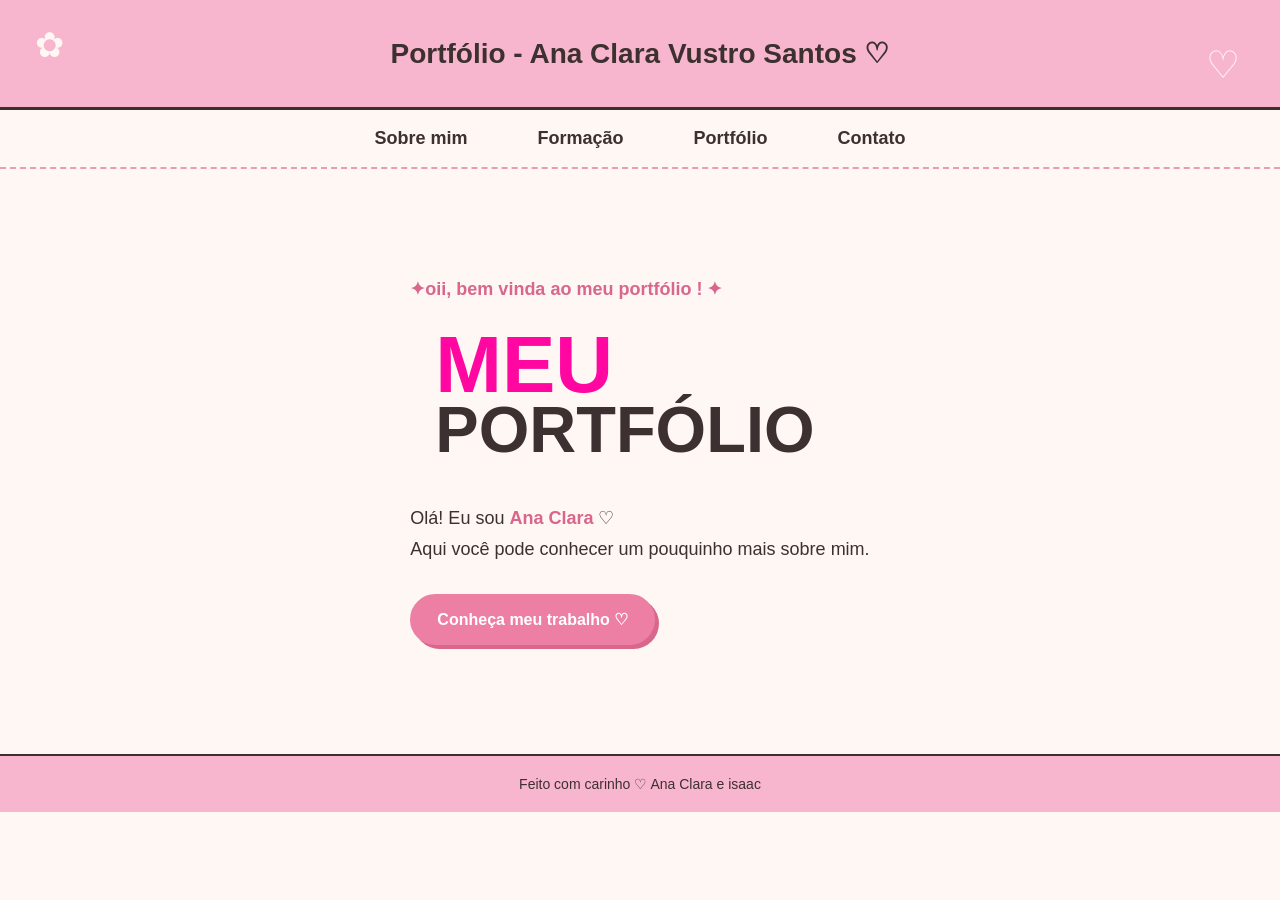
==== index.html @ ec6165d0 "Add initial HTML structure for portfolio" ====
<!DOCTYPE html>
<html lang="pt-br">

<head>
    <meta charset="UTF-8">
    <meta name="viewport" content="width=device-width, initial-scale=1.0">

    <title>Portfólio - Ana Clara</title>

    <link rel="stylesheet" href="style.css">
</head>

<body>
    
    <header class="topo-unico">

        <h1>
            Portfólio - Ana Clara Vustro Santos ♡
        </h1>

    </header>

    <nav class="menu">

        <ul class="centralizar">

            <li>
                <a href="sobre.html">
                    Sobre mim
                </a>
            </li>

            <li>
                <a href="formacao.html">
                    Formação
                </a>
            </li>

            <li>
                <a href="portfolio.html">
                    Portfólio
                </a>
            </li>

            <li>
                <a href="contato.html">
                    Contato
                </a>
            </li>

        </ul>

    </nav>


    <main class="inicio">

        <div class="texto">

            <p class="frase">
                ✦oii, bem vinda ao meu portfólio ! ✦
            </p>

            <h2>
                Meu
                <span>Portfólio</span>
            </h2>

            <p class="descricao">
                Olá! Eu sou <strong>Ana Clara</strong> ♡
                <br>
                Aqui você pode conhecer um pouquinho mais sobre mim.

            </p>

            <a href="portfolio.html" class="botao">
                Conheça meu trabalho ♡
            </a>

        </div>



        </div>

    </main>


    <footer>
        <p>Feito com carinho ♡ Ana Clara e isaac</p>
    </footer>

</body>

</html>
---- style.css ----
* {
    margin: 0;
    padding: 0;
    box-sizing: border-box;
}


body {
    font-family: "Trebuchet MS", Arial, sans-serif;
    background-color: #fff7f4;
    color: #3d3030;
}


.topo-unico {
    background-color: #f8b6ce;
    width: 100%;
    min-height: 110px;

    display: flex;
    justify-content: center;
    align-items: center;

    text-align: center;

    border-bottom: 3px solid #3d3030;

    position: relative;
}


.topo-unico::before {
    content: "✿";
    position: absolute;
    left: 35px;
    top: 25px;

    font-size: 35px;
    color: #fff7f4;
}

.topo-unico::after {
    content: "♡";
    position: absolute;
    right: 40px;
    bottom: 20px;

    font-size: 38px;
    color: #fff7f4;
}


.topo-unico h1 {
    font-size: 28px;
    color: #3d3030;
}

.menu {
    background-color: #fff7f4;
    padding: 18px 0;

    border-bottom: 2px dashed #e99bb7;
}


.centralizar {
    display: flex;
    justify-content: center;
    align-items: center;

    gap: 40px;

    list-style: none;
}


.centralizar li a {
    text-decoration: none;

    color: #3d3030;

    font-size: 18px;
    font-weight: bold;

    padding: 8px 15px;

    border-radius: 20px;

    transition: 0.3s;
}


.centralizar li a:hover {
    color: white;
    background-color: #ed7fa5;
}


.inicio {
    min-height: 65vh;

    display: flex;
    align-items: center;
    justify-content: space-around;

    padding: 60px 10%;

    gap: 50px;

    position: relative;
}



.texto {
    max-width: 600px;
}


.frase {
    color: #d8668d;

    font-size: 18px;
    font-weight: bold;

    margin-bottom: 15px;
}


.texto h2 {
    font-size: 80px;
    
    font-weight: bold;

    padding: 14px 25px;

    border-radius: 30px;

    line-height: 0.9;

    color: #ff07a0;

    margin-bottom: 30px;

    text-transform: uppercase;
}


.texto h2 span {
    display: block;

    color: #3d3030;

    font-size: 65px;
}


.descricao {
    font-size: 18px;

    line-height: 1.7;

    max-width: 550px;

    margin-bottom: 30px;
}


.descricao strong {
    color: #d8668d;
}



.botao {
    display: inline-block;

    background-color: #ed7fa5;

    color: white;

    text-decoration: none;

    font-weight: bold;

    padding: 14px 25px;

    border-radius: 30px;

    border: 2px solid #ed7fa5;

    box-shadow: 4px 4px 0 #d8668d;

    transition: 0.3s;
}


.botao:hover {
    background-color: #f5a7bf;

    transform: translateY(-3px);

    box-shadow: 5px 6px 0 #d8668d;
}



.decoracao {
    width: 360px;
    height: 380px;

    background-color: #f7c6d7;

    border: 3px solid #3d3030;

    border-radius: 48% 52% 45% 55%;

    position: relative;

    display: flex;

    justify-content: center;
    align-items: center;

    transform: rotate(2deg);

    box-shadow: 10px 10px 0 #ed7fa5;
}



.cartao {
    background-color: #fffdfb;

    width: 230px;
    height: 260px;

    padding: 30px;

    display: flex;
    flex-direction: column;

    justify-content: center;
    align-items: center;

    text-align: center;

    border: 2px solid #3d3030;

    transform: rotate(-5deg);

    box-shadow: 6px 6px 0 #d8668d;
}


.cartao p {
    font-size: 45px;

    color: #ed7fa5;

    margin-bottom: 10px;
}


.cartao h3 {
    font-size: 38px;

    color: #d67d57;

    margin-bottom: 10px;
}


.cartao span {
    font-size: 18px;

    color: #3d3030;
}


/* Elementos decorativos */

.coracao {
    position: absolute;

    top: 25px;
    right: 35px;

    font-size: 50px;

    color: #d8668d;

    transform: rotate(10deg);
}


.flor {
    position: absolute;

    bottom: 25px;
    left: 30px;

    font-size: 45px;

    color: #fff;

    transform: rotate(-15deg);
}


.estrela {
    position: absolute;

    top: 70px;
    left: 25px;

    font-size: 35px;

    color: #ed6b35;
}

footer {
    text-align: center;

    padding: 20px;

    background-color: #f8b6ce;

    border-top: 2px solid #3d3030;

    color: #3d3030;

    font-size: 14px;
}


@media (max-width: 800px) {

    .topo-unico {
        padding: 25px 20px;
    }


    .topo-unico h1 {
        font-size: 22px;
    }


    .topo-unico::before,
    .topo-unico::after {
        display: none;
    }


    .centralizar {
        gap: 10px;

        flex-wrap: wrap;
    }


    .centralizar li a {
        font-size: 15px;

        padding: 7px 10px;
    }


    .inicio {
        flex-direction: column;

        padding: 50px 25px;

        text-align: center;
    }


    .texto h2 {
        font-size: 60px;
    }


    .texto h2 span {
        font-size: 50px;
    }


    .descricao {
        font-size: 16px;
    }


    .decoracao {
        width: 290px;
        height: 320px;
    }


    .cartao {
        width: 190px;
        height: 220px;
    }

}
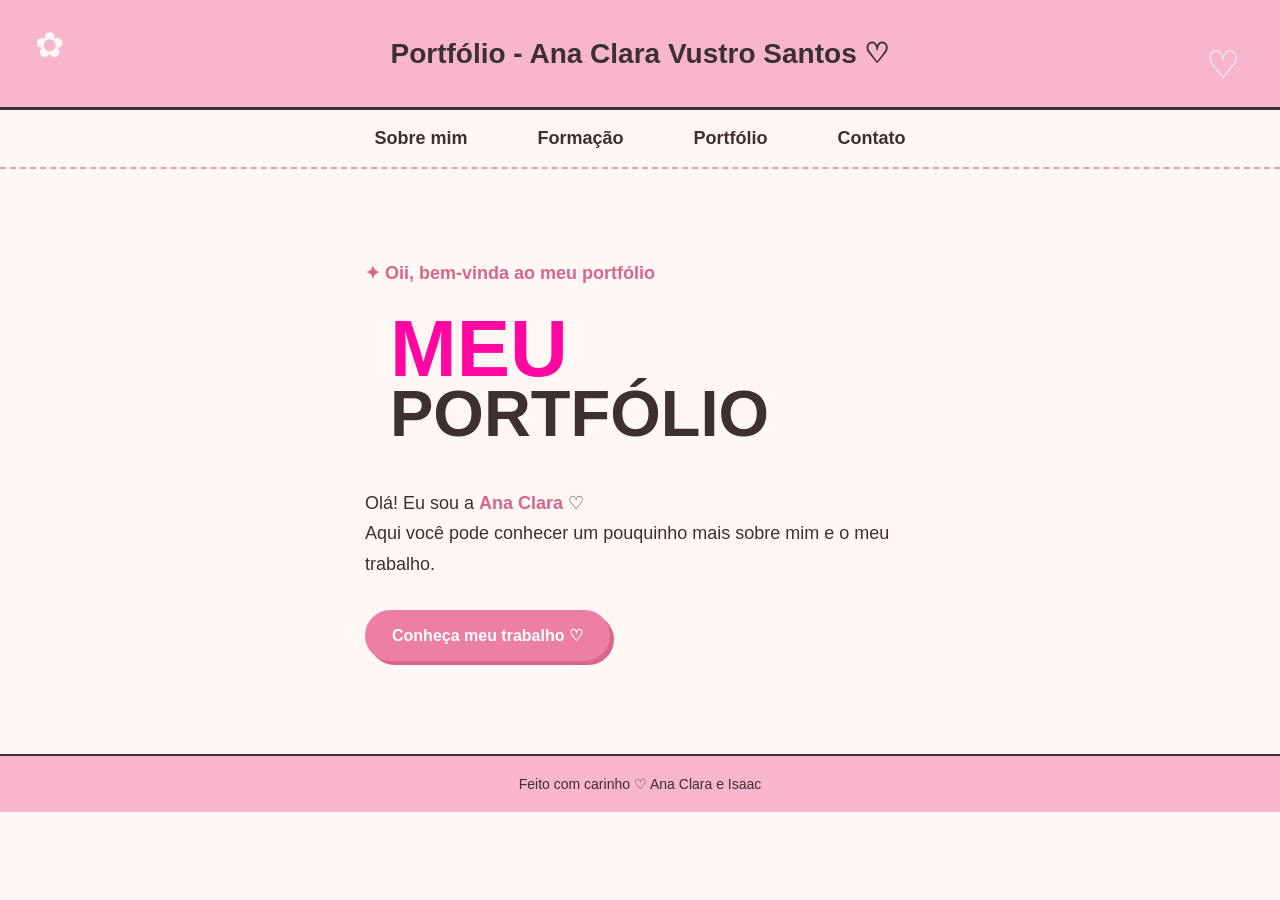
==== commit 63ad6ac3: "Refactor index.html for text improvements Updated text for better clarity and consistency." ====
--- a/index.html
+++ b/index.html
@@ -4,62 +4,28 @@
 <head>
     <meta charset="UTF-8">
     <meta name="viewport" content="width=device-width, initial-scale=1.0">
-
     <title>Portfólio - Ana Clara</title>
-
     <link rel="stylesheet" href="style.css">
 </head>
 
 <body>
     
     <header class="topo-unico">
-
-        <h1>
-            Portfólio - Ana Clara Vustro Santos ♡
-        </h1>
-
+        <h1>Portfólio - Ana Clara Vustro Santos ♡</h1>
     </header>
 
     <nav class="menu">
-
         <ul class="centralizar">
-
-            <li>
-                <a href="sobre.html">
-                    Sobre mim
-                </a>
-            </li>
-
-            <li>
-                <a href="formacao.html">
-                    Formação
-                </a>
-            </li>
-
-            <li>
-                <a href="portfolio.html">
-                    Portfólio
-                </a>
-            </li>
-
-            <li>
-                <a href="contato.html">
-                    Contato
-                </a>
-            </li>
-
+            <li><a href="sobre.html">Sobre mim</a></li>
+            <li><a href="formacao.html">Formação</a></li>
+            <li><a href="portfolio.html">Portfólio</a></li>
+            <li><a href="contato.html">Contato</a></li>
         </ul>
-
     </nav>
 
-
     <main class="inicio">
-
         <div class="texto">
-
-            <p class="frase">
-                ✦oii, bem vinda ao meu portfólio ! ✦
-            </p>
+            <p class="frase">✦ Oii, bem-vinda ao meu portfólio </p>
 
             <h2>
                 Meu
@@ -67,29 +33,23 @@
             </h2>
 
             <p class="descricao">
-                Olá! Eu sou <strong>Ana Clara</strong> ♡
+                Olá! Eu sou a <strong>Ana Clara</strong> ♡
                 <br>
-                Aqui você pode conhecer um pouquinho mais sobre mim.
-
+                Aqui você pode conhecer um pouquinho mais sobre mim e o meu trabalho.
             </p>
 
-            <a href="portfolio.html" class="botao">
-                Conheça meu trabalho ♡
-            </a>
-
+            <a href="portfolio.html" class="botao">Conheça meu trabalho ♡</a>
         </div>
-
-
-
-        </div>
-
     </main>
 
-
     <footer>
-        <p>Feito com carinho ♡ Ana Clara e isaac</p>
+        <p>Feito com carinho ♡ Ana Clara e Isaac</p>
     </footer>
 
 </body>
 
 </html>
+
+</body>
+
+</html>
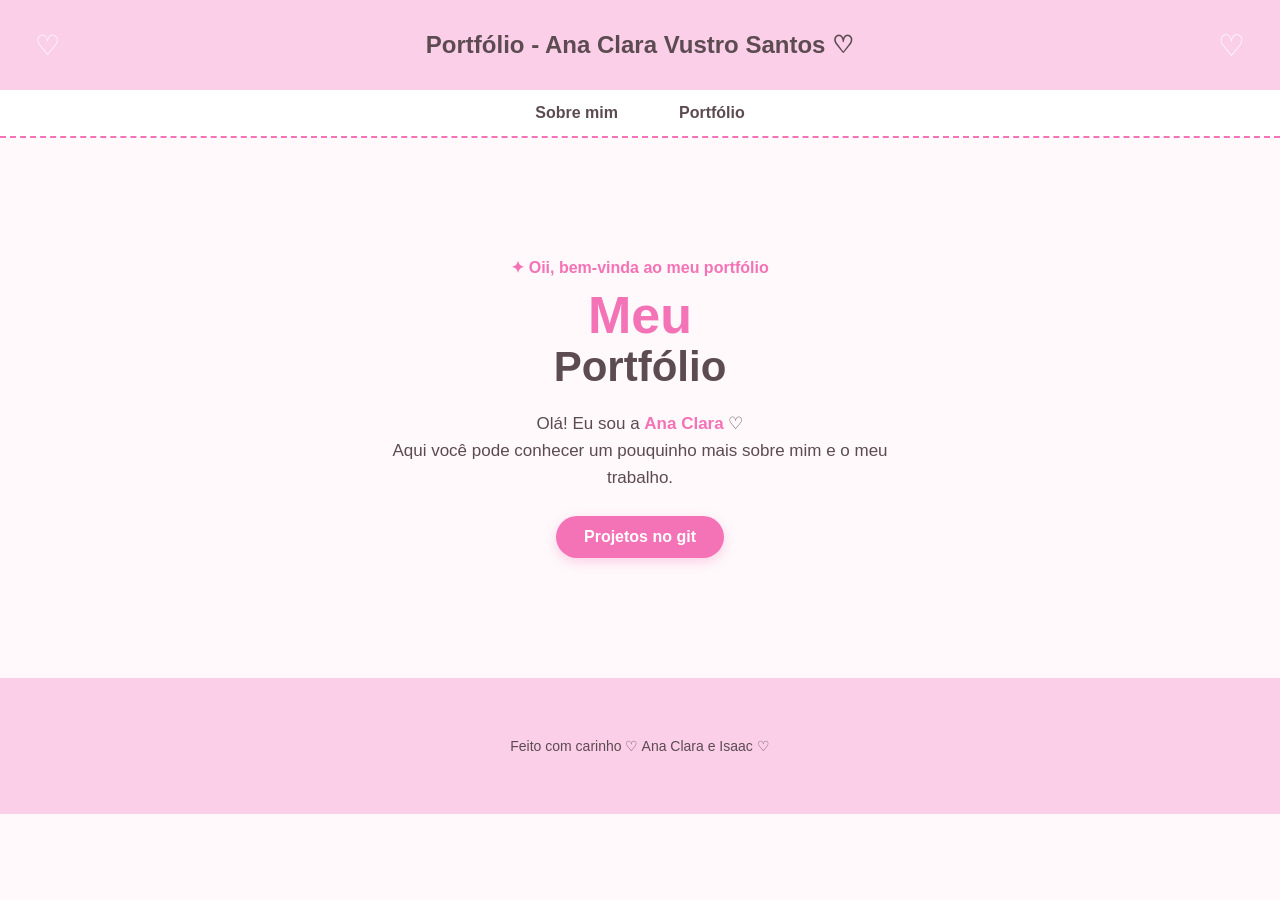
==== commit d6372ba8: "Update index.html" ====
--- a/index.html
+++ b/index.html
@@ -17,9 +17,8 @@
     <nav class="menu">
         <ul class="centralizar">
             <li><a href="sobre.html">Sobre mim</a></li>
-            <li><a href="formacao.html">Formação</a></li>
             <li><a href="portfolio.html">Portfólio</a></li>
-            <li><a href="contato.html">Contato</a></li>
+           
         </ul>
     </nav>
 
@@ -38,18 +37,14 @@
                 Aqui você pode conhecer um pouquinho mais sobre mim e o meu trabalho.
             </p>
 
-            <a href="portfolio.html" class="botao">Conheça meu trabalho ♡</a>
+            <a href="portfolio.html" class="botao"> Projetos no git </a>
         </div>
     </main>
 
     <footer>
-        <p>Feito com carinho ♡ Ana Clara e Isaac</p>
+        <p>Feito com carinho ♡ Ana Clara e Isaac ♡</p>
     </footer>
 
 </body>
 
 </html>
-
-</body>
-
-</html>
--- a/style.css
+++ b/style.css
@@ -4,401 +4,155 @@
     box-sizing: border-box;
 }
 
-
 body {
-    font-family: "Trebuchet MS", Arial, sans-serif;
-    background-color: #fff7f4;
-    color: #3d3030;
+    font-family: "Quicksand", "Trebuchet MS", sans-serif;
+    background-color: #fff9fb;
+    color: #5c4b51;
 }
 
-
 .topo-unico {
-    background-color: #f8b6ce;
+    background-color: #fbcfe8;
     width: 100%;
-    min-height: 110px;
-
+    min-height: 90px;
     display: flex;
     justify-content: center;
     align-items: center;
-
     text-align: center;
-
-    border-bottom: 3px solid #3d3030;
-
     position: relative;
 }
 
-
 .topo-unico::before {
-    content: "✿";
+    content: "♡";
     position: absolute;
     left: 35px;
-    top: 25px;
-
-    font-size: 35px;
-    color: #fff7f4;
+    font-size: 28px;
+    color: #ffffff;
 }
 
 .topo-unico::after {
     content: "♡";
     position: absolute;
-    right: 40px;
-    bottom: 20px;
-
-    font-size: 38px;
-    color: #fff7f4;
+    right: 35px;
+    font-size: 30px;
+    color: #ffffff;
 }
 
-
 .topo-unico h1 {
-    font-size: 28px;
-    color: #3d3030;
+    font-size: 24px;
+    color: #5c4b51;
 }
 
 .menu {
-    background-color: #fff7f4;
-    padding: 18px 0;
-
-    border-bottom: 2px dashed #e99bb7;
+    background-color: #ffffff;
+    padding: 14px 0;
+    border-bottom: 2px dashed #f472b6;
 }
-
 
 .centralizar {
     display: flex;
     justify-content: center;
     align-items: center;
-
-    gap: 40px;
-
+    gap: 25px;
     list-style: none;
 }
 
-
 .centralizar li a {
     text-decoration: none;
-
-    color: #3d3030;
-
-    font-size: 18px;
+    color: #5c4b51;
+    font-size: 16px;
     font-weight: bold;
-
-    padding: 8px 15px;
-
+    padding: 8px 18px;
     border-radius: 20px;
-
-    transition: 0.3s;
+    transition: 0.3s ease;
 }
 
-
 .centralizar li a:hover {
-    color: white;
-    background-color: #ed7fa5;
+    color: #ffffff;
+    background-color: #f472b6;
 }
 
-
 .inicio {
-    min-height: 65vh;
-
+    min-height: 60vh;
     display: flex;
     align-items: center;
-    justify-content: space-around;
-
-    padding: 60px 10%;
-
-    gap: 50px;
-
-    position: relative;
+    justify-content: center;
+    padding: 50px 20px;
+    text-align: center;
 }
 
-
-
 .texto {
-    max-width: 600px;
+    max-width: 500px;
 }
 
-
 .frase {
-    color: #d8668d;
-
-    font-size: 18px;
+    color: #f472b6;
+    font-size: 16px;
     font-weight: bold;
-
-    margin-bottom: 15px;
+    margin-bottom: 10px;
 }
 
-
 .texto h2 {
-    font-size: 80px;
-    
+    font-size: 52px;
     font-weight: bold;
-
-    padding: 14px 25px;
-
-    border-radius: 30px;
-
-    line-height: 0.9;
-
-    color: #ff07a0;
-
-    margin-bottom: 30px;
-
-    text-transform: uppercase;
+    color: #f472b6;
+    margin-bottom: 20px;
+    line-height: 1.1;
 }
-
 
 .texto h2 span {
     display: block;
-
-    color: #3d3030;
-
-    font-size: 65px;
+    color: #5c4b51;
+    font-size: 42px;
 }
 
-
 .descricao {
-    font-size: 18px;
-
-    line-height: 1.7;
-
-    max-width: 550px;
-
-    margin-bottom: 30px;
+    font-size: 17px;
+    line-height: 1.6;
+    margin-bottom: 25px;
 }
 
-
 .descricao strong {
-    color: #d8668d;
+    color: #f472b6;
 }
-
-
 
 .botao {
     display: inline-block;
-
-    background-color: #ed7fa5;
-
-    color: white;
-
+    background-color: #f472b6;
+    color: #ffffff;
     text-decoration: none;
-
     font-weight: bold;
-
-    padding: 14px 25px;
-
-    border-radius: 30px;
-
-    border: 2px solid #ed7fa5;
-
-    box-shadow: 4px 4px 0 #d8668d;
-
-    transition: 0.3s;
+    padding: 12px 28px;
+    border-radius: 25px;
+    box-shadow: 0 4px 12px rgba(244, 114, 182, 0.3);
+    transition: 0.3s ease;
 }
 
-
 .botao:hover {
-    background-color: #f5a7bf;
-
-    transform: translateY(-3px);
-
-    box-shadow: 5px 6px 0 #d8668d;
-}
-
-
-
-.decoracao {
-    width: 360px;
-    height: 380px;
-
-    background-color: #f7c6d7;
-
-    border: 3px solid #3d3030;
-
-    border-radius: 48% 52% 45% 55%;
-
-    position: relative;
-
-    display: flex;
-
-    justify-content: center;
-    align-items: center;
-
-    transform: rotate(2deg);
-
-    box-shadow: 10px 10px 0 #ed7fa5;
-}
-
-
-
-.cartao {
-    background-color: #fffdfb;
-
-    width: 230px;
-    height: 260px;
-
-    padding: 30px;
-
-    display: flex;
-    flex-direction: column;
-
-    justify-content: center;
-    align-items: center;
-
-    text-align: center;
-
-    border: 2px solid #3d3030;
-
-    transform: rotate(-5deg);
-
-    box-shadow: 6px 6px 0 #d8668d;
-}
-
-
-.cartao p {
-    font-size: 45px;
-
-    color: #ed7fa5;
-
-    margin-bottom: 10px;
-}
-
-
-.cartao h3 {
-    font-size: 38px;
-
-    color: #d67d57;
-
-    margin-bottom: 10px;
-}
-
-
-.cartao span {
-    font-size: 18px;
-
-    color: #3d3030;
-}
-
-
-/* Elementos decorativos */
-
-.coracao {
-    position: absolute;
-
-    top: 25px;
-    right: 35px;
-
-    font-size: 50px;
-
-    color: #d8668d;
-
-    transform: rotate(10deg);
-}
-
-
-.flor {
-    position: absolute;
-
-    bottom: 25px;
-    left: 30px;
-
-    font-size: 45px;
-
-    color: #fff;
-
-    transform: rotate(-15deg);
-}
-
-
-.estrela {
-    position: absolute;
-
-    top: 70px;
-    left: 25px;
-
-    font-size: 35px;
-
-    color: #ed6b35;
+    background-color: #fb7185;
+    transform: translateY(-2px);
+    box-shadow: 0 6px 15px rgba(244, 114, 182, 0.4);
 }
 
 footer {
     text-align: center;
-
-    padding: 20px;
-
-    background-color: #f8b6ce;
-
-    border-top: 2px solid #3d3030;
-
-    color: #3d3030;
-
+    padding: 60px;
+    background-color: #fbcfe8;
+    color: #5c4b51;
     font-size: 14px;
 }
 
-
-@media (max-width: 800px) {
-
-    .topo-unico {
-        padding: 25px 20px;
-    }
-
-
-    .topo-unico h1 {
-        font-size: 22px;
-    }
-
-
+@media (max-width: 600px) {
     .topo-unico::before,
     .topo-unico::after {
         display: none;
     }
-
-
     .centralizar {
         gap: 10px;
-
-        flex-wrap: wrap;
     }
-
-
-    .centralizar li a {
-        font-size: 15px;
-
-        padding: 7px 10px;
+    .texto h2 {
+        font-size: 40px;
     }
-
-
-    .inicio {
-        flex-direction: column;
-
-        padding: 50px 25px;
-
-        text-align: center;
+    .texto h2 span {
+        font-size: 32px;
     }
-
-
-    .texto h2 {
-        font-size: 60px;
-    }
-
-
-    .texto h2 span {
-        font-size: 50px;
-    }
-
-
-    .descricao {
-        font-size: 16px;
-    }
-
-
-    .decoracao {
-        width: 290px;
-        height: 320px;
-    }
-
-
-    .cartao {
-        width: 190px;
-        height: 220px;
-    }
-
 }
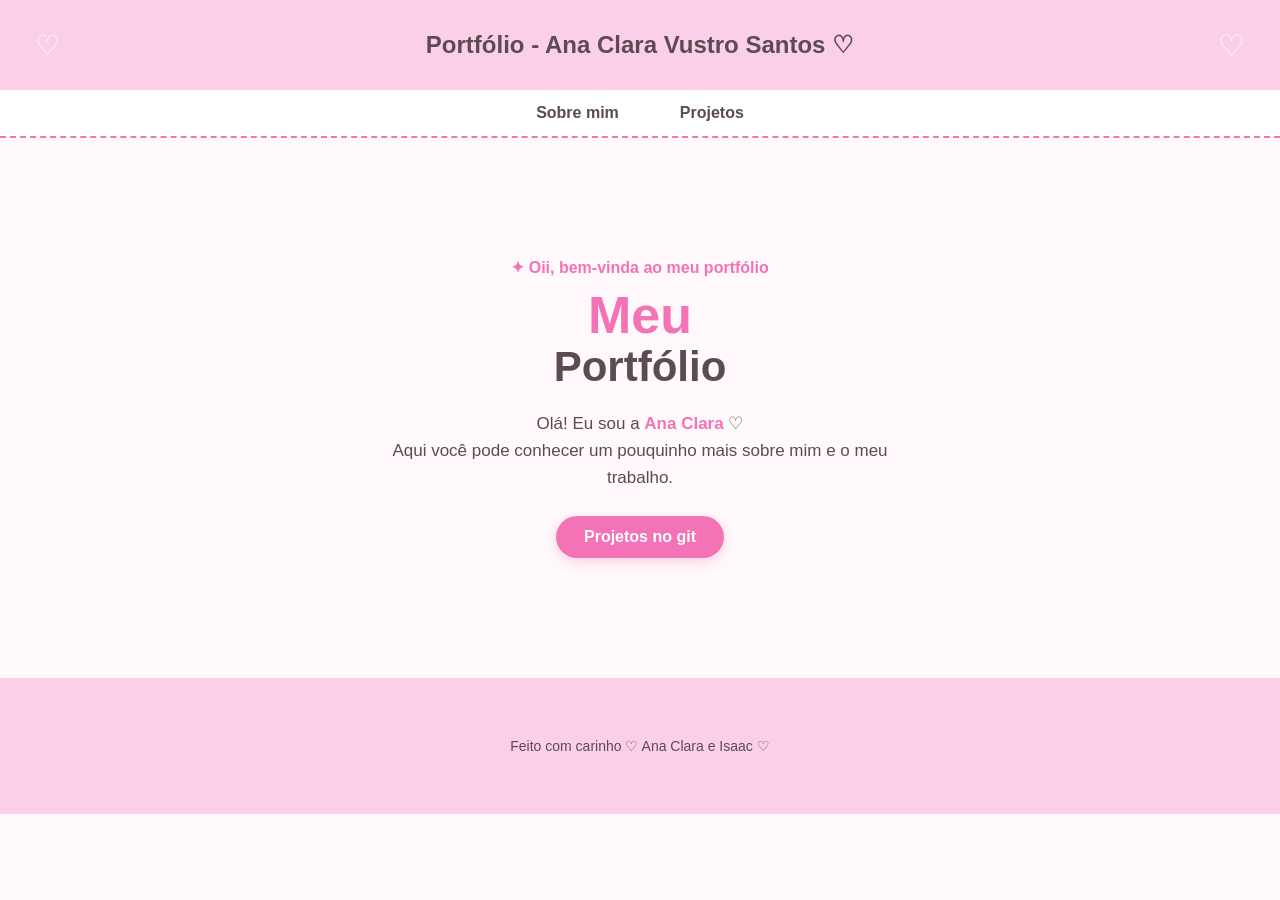
==== commit 12922764: "Update index.html" ====
--- a/index.html
+++ b/index.html
@@ -17,7 +17,7 @@
     <nav class="menu">
         <ul class="centralizar">
             <li><a href="sobre.html">Sobre mim</a></li>
-            <li><a href="portfolio.html">Portfólio</a></li>
+            <li><a href="portfolio.html">Projetos</a></li>
            
         </ul>
     </nav>
